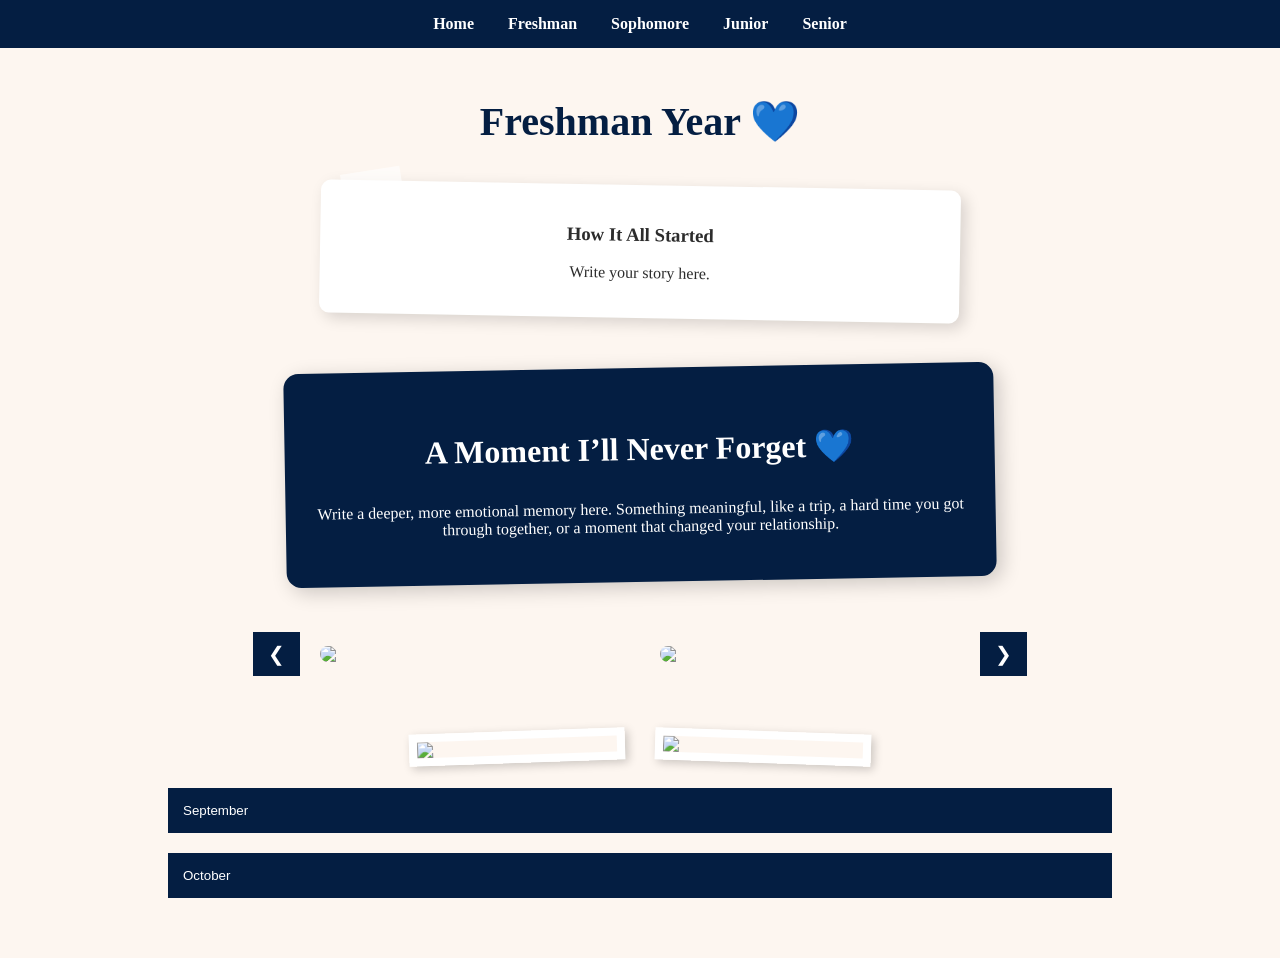
==== freshman.html @ 22afe891 "Link test push" ====
<!DOCTYPE html>
<html>
<head>
  <title>Freshman Year</title>
  <link rel="stylesheet" href="styles.css">
  <script src="script.js"></script>
</head>
<body>

<nav>
  <a href="index.html">Home</a>
  <a href="freshman.html">Freshman</a>
  <a href="sophomore.html">Sophomore</a>
  <a href="junior.html">Junior</a>
  <a href="senior.html">Senior</a>
</nav>

<section class="timeline">
  <h2>Freshman Year 💙</h2>

  <div class="event">
    <h3>How It All Started</h3>
    <p>Write your story here.</p>
  </div>

  <div class="memory-card">
    <h3>A Moment I’ll Never Forget 💙</h3>
    <p>
      Write a deeper, more emotional memory here. Something meaningful,
      like a trip, a hard time you got through together, or a moment
      that changed your relationship.
    </p>
  </div>

  <div class="slider">
    <button onclick="prevSlide()">❮</button>

    <img id="slide" src="images/Junior/IMG_7129.jpeg">
    <img id="slide" src="images/Junior/IMG_7166.jpeg">

    <button onclick="nextSlide()">❯</button>
  </div>

  <div class="photos">
    <img src="images/freshman1.jpg">
    <img src="images/freshman2.jpg">
  </div>

  <div class="accordion">

    <button class="accordion-btn">September</button>
    <div class="panel">
      <p>We met here 💙</p>
    </div>

    <button class="accordion-btn">October</button>
    <div class="panel">
      <p>First date memory...</p>
    </div>

  </div>

</section>

</body>
</html>
---- styles.css ----
body {
    margin: 0;
    font-family: 'Playfair Display', serif;
    background-color: #fdf6f0; /* soft paper color */
    color: #2c2c2c;
}

/* NAVBAR */
nav {
    background-color: #041E42;
    padding: 15px;
    text-align: center;
}

nav a {
    color: white;
    margin: 0 15px;
    text-decoration: none;
    font-weight: bold;
}

.page-header {
    position: relative;
    width: 100%;
    height: 300px;
    overflow: hidden;
    animation: fadeIn 1s;
}

/* image */
.header-img {
    width: 100%;
    height: 100%;
    object-fit: cover;
    transition: transform 5s ease;
}

.page-header:hover .header-img {
    transform: scale(1.05);
}

/* dark overlay */
.header-overlay {
    position: absolute;
    top: 0;
    left: 0;
    right: 0;
    bottom: 0;

    background: rgba(4, 30, 66, 0.5); /* Penn State blue tint */

    display: flex;
    align-items: center;
    justify-content: center;
}

/* title */
.header-overlay h1 {
    color: white;
    font-family: 'Great Vibes', cursive;
    font-size: 3em;
    text-align: center;
}

/* HERO */
.hero {
    padding: 80px 20px;
    text-align: center;
}

.hero h1 {
    font-family: 'Great Vibes', cursive;
    font-size: 4em;
    color: #041E42;
}

.relationship-time {
    text-align: center;
    margin: 40px 20px;
}

#timeTogether {
    font-size: 1.5em;
    color: #041E42;
    margin-top: 10px;
    font-weight: bold;
}

/* SCRAPBOOK CARDS */
.event {
    background: #fff;
    margin: 40px auto;
    padding: 20px;
    max-width: 600px;
    border-radius: 10px;

    /* scrapbook feel */
    transform: rotate(-1deg);
    box-shadow: 5px 5px 15px rgba(0,0,0,0.15);
}

/* alternate tilt */
.event:nth-child(even) {
    transform: rotate(1deg);
}

/* “tape” effect */
.event::before {
    content: "";
    width: 60px;
    height: 20px;
    background: rgba(255,255,255,0.6);
    position: absolute;
    top: -10px;
    left: 20px;
    transform: rotate(-10deg);
}

/* PHOTOS */
.photos {
    display: flex;
    flex-wrap: wrap;
    justify-content: center;
}

.photos img {
    width: 200px;
    margin: 15px;
    border: 8px solid white;
    box-shadow: 3px 3px 10px rgba(0,0,0,0.2);

    /* slightly messy scrapbook look */
    transform: rotate(-2deg);
}

.photos img:nth-child(even) {
    transform: rotate(2deg);
}

/* handwritten text */
h2 {
    font-family: 'Great Vibes', cursive;
    font-size: 2.5em;
    color: #041E42;
}

.event {
    position: relative;
    transition: transform 0.3s;
}

.event:hover {
    transform: scale(1.03) rotate(0deg);
}

.memory-card {
    background: #041E42;
    color: white;
    margin: 50px auto;
    padding: 30px;
    max-width: 650px;
    border-radius: 15px;

    /* scrapbook feel */
    transform: rotate(-1deg);
    box-shadow: 5px 5px 20px rgba(0,0,0,0.2);
}

.memory-card h3 {
    font-family: 'Great Vibes', cursive;
    font-size: 2em;
}

.slider {
    display: flex;
    align-items: center;
    justify-content: center;
    margin: 40px;
}

.slider img {
    width: 300px;
    border-radius: 10px;
    margin: 0 20px;
}

.slider button {
    background: #041E42;
    color: white;
    border: none;
    padding: 10px 15px;
    font-size: 20px;
    cursor: pointer;
}

.accordion-btn {
    width: 80%;
    margin: 10px auto;
    padding: 15px;
    background: #041E42;
    color: white;
    border: none;
    cursor: pointer;
    text-align: left;
}

.panel {
    width: 75%;
    margin: auto;
    display: none;
    background: white;
    padding: 10px;
    border-radius: 10px;
}

.timeline {
    text-align: center;
    margin: 50px;
}

.timeline-line {
    display: flex;
    flex-direction: column;   /* 🔥 THIS is the key */
    align-items: center;
    position: relative;
    margin-top: 40px;
}

/* vertical line */
.timeline-line::before {
    content: "";
    position: absolute;
    width: 4px;
    height: 100%;
    background: #041E42;
    left: 50%;
    transform: translateX(-50%);
}

/* buttons */
.timeline-point {
    position: relative;
    background: white;
    border: 3px solid #041E42;
    border-radius: 50%;
    width: 25px;
    height: 25px;
    margin: 30px 0;
    cursor: pointer;
    z-index: 1;
    opacity: 0;
    transform: translateY(40px);
    transition: all 0.6s ease;
}

/* labels */
.timeline-point span {
    position: absolute;
    width: 140px;
    top: 50%;
    transform: translateY(-50%);
    font-size: 14px;
}

.timeline-point.left span {
    right: 50%;
    transform: translate(-20px, -50%);
    text-align: right;
}

.timeline-point.right span {
    left: 50%;
    transform: translate(20px, -50%);
    text-align: left;
}

.timeline-point:hover {
    background: #041E42;
    transform: scale(1.2);
}

.timeline-point.show {
    opacity: 1;
    transform: translateY(0);
}

.modal {
    display: none;
    position: fixed;
    z-index: 10;
    left: 0;
    top: 0;
    width: 100%;
    height: 100%;
    background: rgba(0,0,0,0.7);
}

.modal-content {
    background: white;
    margin: 8% auto;
    padding: 20px;
    width: 90%;
    max-width: 420px;
    max-height: 80vh;
    overflow-y: auto;

    border-radius: 15px;
    text-align: center;

    box-shadow: 5px 5px 20px rgba(0,0,0,0.3);
    animation: fadeIn 0.4s;
}

.modal-content p {
    font-size: 14px;
    line-height: 1.5;
    margin-top: 10px;
}

.modal-content h2 {
    margin-bottom: 10px;
}

.modal-img {
    width: 100%;
    max-width: 250px;
    height: auto;
    border-radius: 10px;
    margin: 10px auto;
    display: block;
}

/* Polaroid card */
.polaroid {
    background: white;
    padding: 35px 15px 30px 15px;
    max-width: 300px;
    margin: 10% auto;
    text-align: center;

    border-radius: 5px;
    box-shadow: 8px 8px 25px rgba(0,0,0,0.3);
    position: relative;

    max-height: 80vh;
    overflow-y: auto;

    scroll-behavior: smooth;
}

/* Image */
.polaroid img {
    width: 100%;
    height: auto;
    border-radius: 5px;
}

/* Caption (handwritten feel) */
.caption {
    margin-top: 10px;
    font-family: 'Great Vibes', cursive;
    font-size: 1.3em;
    color: #333;
}

.date-badge {
    position: absolute;
    top: 10px;
    left: 50%;
    transform: translateX(-50%) rotate(-3deg);

    background: #041E42;
    color: white;
    padding: 5px 12px;
    font-size: 12px;
    letter-spacing: 1px;
    border-radius: 20px;

    box-shadow: 2px 2px 8px rgba(0,0,0,0.2);
}

@keyframes fadeIn {
    from { opacity: 0; transform: scale(0.9);
        }
    to { opacity: 1; transform: scale(1);
        }
}

.close {
    float: right;
    font-size: 25px;
    cursor: pointer;
}

@media (max-width: 600px) {
    .page-header {
        height: 200px;
    }

    .header-overlay h1 {
        font-size: 2em;
    }

    .timeline-point.left span,
    .timeline-point.right span{
        left: 30px;
        text-align: left;
    }
    .polaroid {
        max-width: 250px;
    }
}
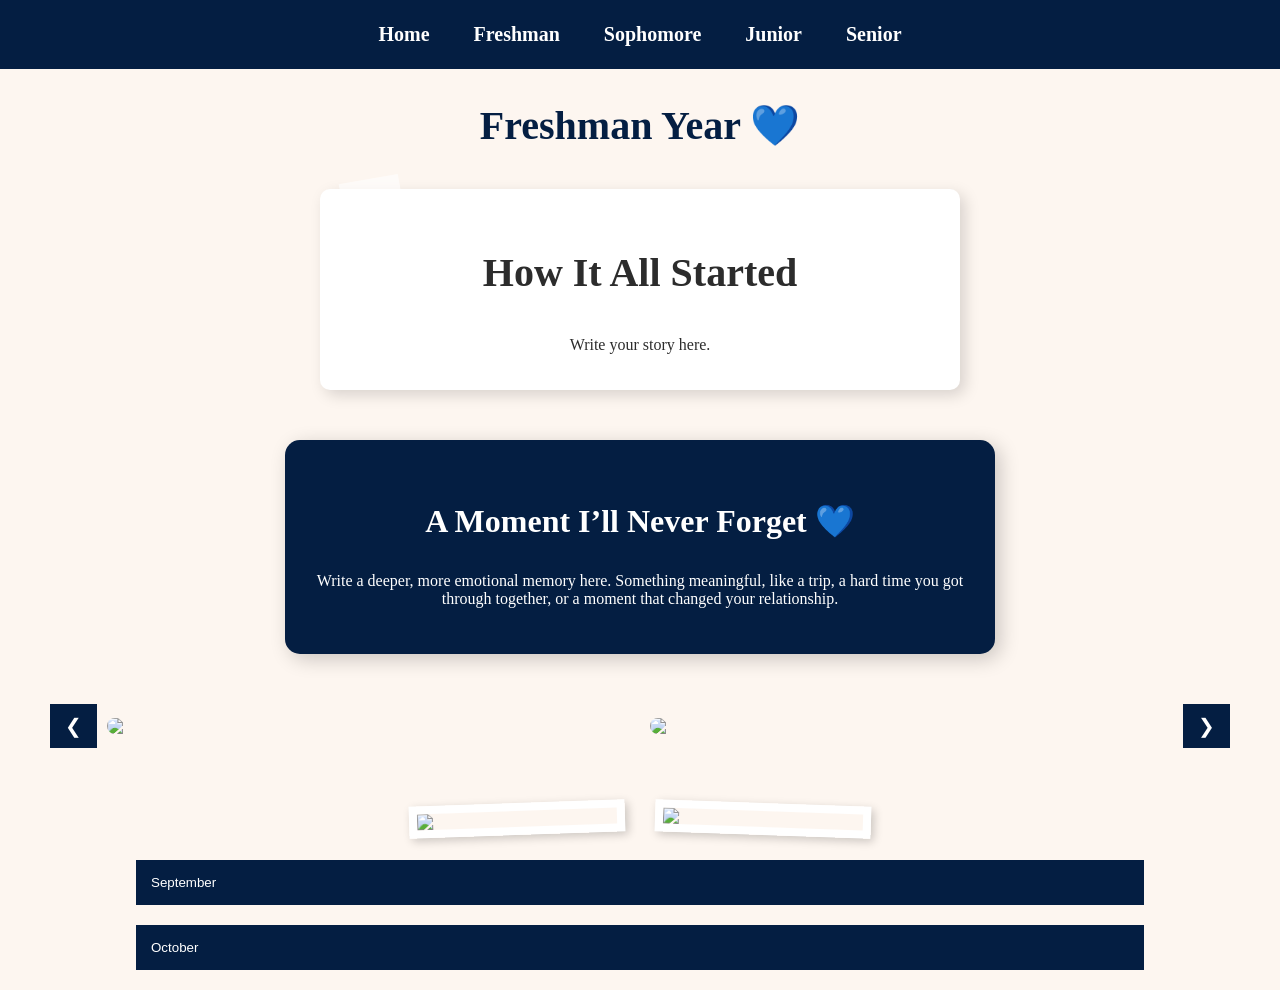
==== commit 565f825c: "adding more more" ====
--- a/freshman.html
+++ b/freshman.html
@@ -3,7 +3,8 @@
 <head>
   <title>Freshman Year</title>
   <link rel="stylesheet" href="styles.css">
-  <script src="script.js"></script>
+  <meta name="viewport" content="width=device-width, initial-scale=1.0">
+
 </head>
 <body>
 
@@ -61,6 +62,6 @@
   </div>
 
 </section>
-
+<script src="script.js"></script>
 </body>
 </html>
--- a/styles.css
+++ b/styles.css
@@ -3,26 +3,86 @@
     font-family: 'Playfair Display', serif;
     background-color: #fdf6f0; /* soft paper color */
     color: #2c2c2c;
+    font-size: 16px;
+}
+
+#passwordScreen {
+    position: fixed;
+    top: 0;
+    left: 0;
+    right: 0;
+    bottom: 0;
+    background: #041E42;
+    display: flex;
+    justify-content: center;
+    align-items: center;
+    z-index: 100;
+}
+
+.password-box {
+    background: white;
+    padding: 30px;
+    border-radius: 10px;
+    text-align: center;
 }
 
 /* NAVBAR */
 nav {
+    display: flex;
+    flex-wrap: wrap;
+    justify-content: center;
     background-color: #041E42;
-    padding: 15px;
+    padding: 15px 10px;
     text-align: center;
 }
 
 nav a {
     color: white;
-    margin: 0 15px;
+    margin: 0 10px;
+    font-size: 20px;
     text-decoration: none;
     font-weight: bold;
+
+    position: relative; /* REQUIRED for hover underline */
+
+    padding: 8px 12px;
+    border-radius: 8px;
+
+    transition: all 0.3s ease;
+}
+
+nav a:hover {
+    color: #ffd700;
+    background: rgba(255,255,255,0.12);
+    transform: translateY(-2px);
+}
+
+nav a::after {
+    content: "";
+    position: absolute;
+    left: 50%;
+    bottom: -5px;
+    width: 0%;
+    height: 2px;
+    background: #ffd700;
+    transition: all 0.3s ease;
+    transform: translateX(-50%);
+}
+
+nav a:hover::after {
+    width: 60%;
+}
+
+img {
+    max-width: 100%;
+    height: auto;
 }
 
 .page-header {
     position: relative;
     width: 100%;
-    height: 300px;
+    height: 24vh;
+    min-height: 160px;
     overflow: hidden;
     animation: fadeIn 1s;
 }
@@ -58,7 +118,7 @@
 .header-overlay h1 {
     color: white;
     font-family: 'Great Vibes', cursive;
-    font-size: 3em;
+    font-size: clamp(1.8em, 5vw, 3em);
     text-align: center;
 }
 
@@ -101,7 +161,7 @@
 
 /* alternate tilt */
 .event:nth-child(even) {
-    transform: rotate(1deg);
+    transform: none;
 }
 
 /* “tape” effect */
@@ -140,8 +200,12 @@
 /* handwritten text */
 h2 {
     font-family: 'Great Vibes', cursive;
-    font-size: 2.5em;
+    font-size: clamp(1.8em, 5vw, 2.5em);
     color: #041E42;
+}
+
+h3 {
+    font-size: clamp(1.8em, 5vw, 2.5em);
 }
 
 .event {
@@ -161,8 +225,7 @@
     max-width: 650px;
     border-radius: 15px;
 
-    /* scrapbook feel */
-    transform: rotate(-1deg);
+    transform: none;
     box-shadow: 5px 5px 20px rgba(0,0,0,0.2);
 }
 
@@ -171,6 +234,32 @@
     font-size: 2em;
 }
 
+.memory-card img {
+    width: 45%;
+    max-width: 150px;
+    height: auto;
+    object-fit: cover;
+    aspect-ratio: 1 / 1;
+    margin: 8px;
+    border-radius: 8px;
+}
+
+.memory-card-images {
+    display: flex;
+    flex-wrap: wrap;
+    justify-content: center;
+    gap: 10px;
+}
+
+.memory-card-images img {
+    width: 45%;
+    max-width: 150px;
+    aspect-ratio: 1 / 1;
+    object-fit: cover;
+    border-radius: 8px;
+    cursor: pointer;
+}
+
 .slider {
     display: flex;
     align-items: center;
@@ -179,9 +268,9 @@
 }
 
 .slider img {
-    width: 300px;
+    width: 100%;
     border-radius: 10px;
-    margin: 0 20px;
+    margin: 0 10px;
 }
 
 .slider button {
@@ -215,7 +304,7 @@
 
 .timeline {
     text-align: center;
-    margin: 50px;
+    margin: 10px;
 }
 
 .timeline-line {
@@ -256,10 +345,10 @@
 /* labels */
 .timeline-point span {
     position: absolute;
-    width: 140px;
+    width: 120px;
     top: 50%;
     transform: translateY(-50%);
-    font-size: 14px;
+    font-size: 13px;
 }
 
 .timeline-point.left span {
@@ -352,7 +441,9 @@
 .polaroid img {
     width: 100%;
     height: auto;
-    border-radius: 5px;
+    max-height: none;
+    object-fit: cover;
+    background: none;
 }
 
 /* Caption (handwritten feel) */
@@ -391,22 +482,105 @@
     font-size: 25px;
     cursor: pointer;
 }
-
 @media (max-width: 600px) {
+
     .page-header {
-        height: 200px;
-    }
-
-    .header-overlay h1 {
-        font-size: 2em;
-    }
-
-    .timeline-point.left span,
-    .timeline-point.right span{
-        left: 30px;
+        height: 18vh;
+    }
+
+    nav {
+        display: flex;
+        flex-direction: row;
+        justify-content: space-evenly;
+        align-items: center;
+
+        flex-wrap: nowrap;
+
+        padding: 14px 8px;
+
+        overflow-x: auto;
+        -webkit-overflow-scrolling: touch;
+    }
+
+    nav a {
+        flex: 1;
+
+        text-align: center;
+
+        font-size: 17px;
+        padding: 12px 10px;
+
+        margin: 0;
+
+        white-space: nowrap;
+    }
+
+    nav a:first-child {
+        border-top: none;
+    }
+
+    .memory-card,
+    .event {
+        width: calc(100% - 20px);
+        max-width: none;
+
+        margin: 15px auto;
+        padding: 20px;
+
+        border-radius: 15px;
+
+        box-sizing: border-box;
+    }
+
+    .slider img {
+        width: 90%;
+    }
+
+    .timeline-point span {
+        left: 30px !important;
         text-align: left;
-    }
+        font-size: 12px;
+    }
+
     .polaroid {
-        max-width: 250px;
-    }
+        max-width: 90%;
+        margin: 25% auto;
+    }
+
+    .memory-card-images img {
+        width: 48%;
+        max-width: none;
+        margin: 0;
+    }
+}
+
+.image-viewer {
+    display: none;
+    position: fixed;
+    z-index: 999;
+    top: 0;
+    left: 0;
+    width: 100%;
+    height: 100%;
+    animation: zoomIn 0.3s ease;
+
+    background: rgba(0,0,0,0.9);
+
+    justify-content: center;
+    align-items: center;
+}
+
+.image-viewer img {
+    max-width: 90%;
+    max-height: 90%;
+    border-radius: 10px;
+}
+
+.clickable {
+    cursor: pointer;
+}
+
+@keyframes zoomIn {
+    from { transform: scale(0.8); opacity: 0; }
+    to { transform: scale(1); opacity: 1; }
 }
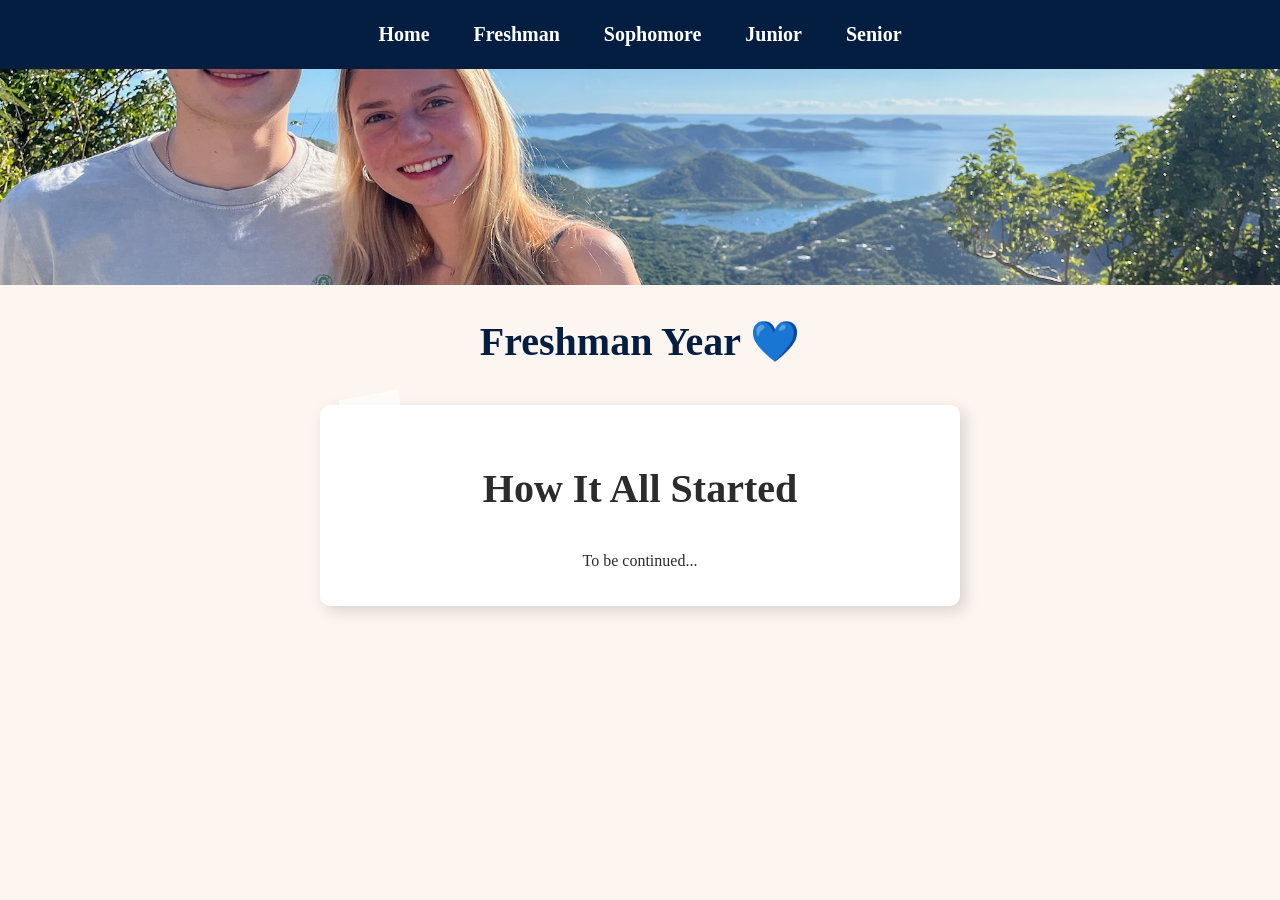
==== commit 67e83df0: "adding more" ====
--- a/freshman.html
+++ b/freshman.html
@@ -16,50 +16,55 @@
   <a href="senior.html">Senior</a>
 </nav>
 
+<header class="page-header">
+  <img src="images/Senior/St_John/IMG_6105.JPG" class="header-img">
+
+</header>
+
 <section class="timeline">
   <h2>Freshman Year 💙</h2>
 
   <div class="event">
     <h3>How It All Started</h3>
-    <p>Write your story here.</p>
+    <p>To be continued...</p>
   </div>
 
-  <div class="memory-card">
-    <h3>A Moment I’ll Never Forget 💙</h3>
-    <p>
-      Write a deeper, more emotional memory here. Something meaningful,
-      like a trip, a hard time you got through together, or a moment
-      that changed your relationship.
-    </p>
-  </div>
+<!--  <div class="memory-card">-->
+<!--    <h3>A Moment I’ll Never Forget 💙</h3>-->
+<!--    <p>-->
+<!--      Write a deeper, more emotional memory here. Something meaningful,-->
+<!--      like a trip, a hard time you got through together, or a moment-->
+<!--      that changed your relationship.-->
+<!--    </p>-->
+<!--  </div>-->
 
-  <div class="slider">
-    <button onclick="prevSlide()">❮</button>
+<!--  <div class="slider">-->
+<!--    <button onclick="prevSlide()">❮</button>-->
 
-    <img id="slide" src="images/Junior/IMG_7129.jpeg">
-    <img id="slide" src="images/Junior/IMG_7166.jpeg">
+<!--    <img id="slide" src="images/Junior/IMG_7129.jpeg">-->
+<!--    <img id="slide" src="images/Junior/IMG_7166.jpeg">-->
 
-    <button onclick="nextSlide()">❯</button>
-  </div>
+<!--    <button onclick="nextSlide()">❯</button>-->
+<!--  </div>-->
 
-  <div class="photos">
-    <img src="images/freshman1.jpg">
-    <img src="images/freshman2.jpg">
-  </div>
+<!--  <div class="photos">-->
+<!--    <img src="images/freshman1.jpg">-->
+<!--    <img src="images/freshman2.jpg">-->
+<!--  </div>-->
 
-  <div class="accordion">
+<!--  <div class="accordion">-->
 
-    <button class="accordion-btn">September</button>
-    <div class="panel">
-      <p>We met here 💙</p>
-    </div>
+<!--    <button class="accordion-btn">September</button>-->
+<!--    <div class="panel">-->
+<!--      <p>We met here 💙</p>-->
+<!--    </div>-->
 
-    <button class="accordion-btn">October</button>
-    <div class="panel">
-      <p>First date memory...</p>
-    </div>
+<!--    <button class="accordion-btn">October</button>-->
+<!--    <div class="panel">-->
+<!--      <p>First date memory...</p>-->
+<!--    </div>-->
 
-  </div>
+<!--  </div>-->
 
 </section>
 <script src="script.js"></script>
